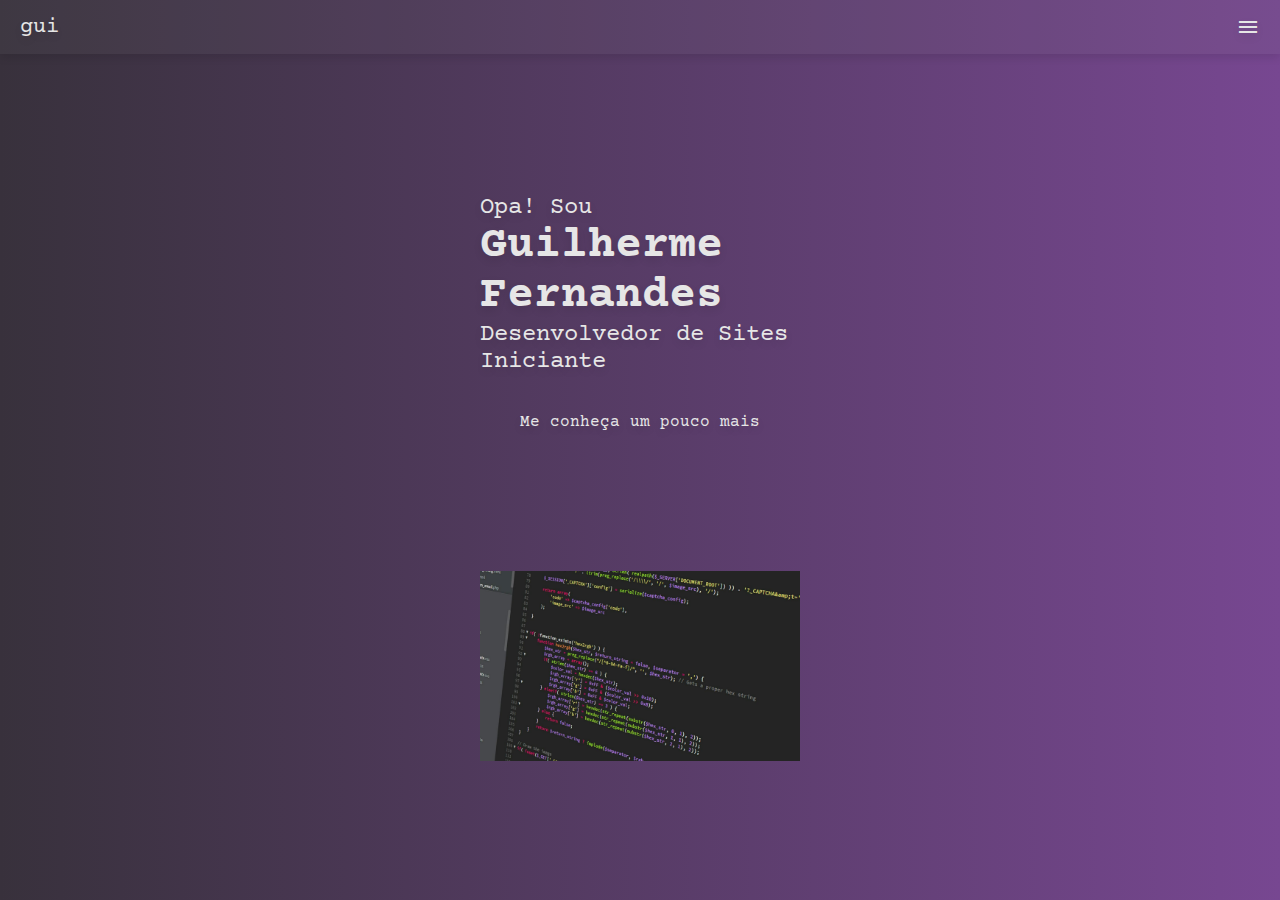
==== index.html @ 155e86f9 "inicio do projeto portfolio" ====
<!DOCTYPE html>
<html lang="pt-br">
<head>
    <meta charset="UTF-8">
    <meta name="viewport" content="width=device-width, initial-scale=1.0">
    <title>Portfólio do Gui</title>
    <link rel="stylesheet" href="estilos/style.css">

    <link rel="stylesheet" href="https://fonts.googleapis.com/icon?family=Material+Icons" rel="stylesheet" />
</head>
<body>
    <header>

        <div class="logo-menu"><a href="index.html">gui</a></div>

        <nav id="itens">
            <a href="#">Início</a>
            <a href="#">Resumo</a>
            <a href="#">Projetos</a>
        </nav>

        <i class="material-icons" id="menu" onclick="clickMenu()">menu</i>

    </header>

    <main>

        <section class="main-title">
            <p>Opa! Sou</p>
            <h1>Guilherme Fernandes</h1>
            <p>Desenvolvedor de Sites Iniciante</p>
        </section>

        <section class="main-text">
            <p>Me conheça um pouco mais</p>
        </section>
        
        <section class="main-image">
            <div></div>
        </section>
        
    </main>

    <script>
        function clickMenu() {
            if (itens.style.display == 'block') {
                itens.style.display = 'none'
            } else {
                itens.style.display = 'block'
            }
        }
    </script>

</body>
</html>
---- estilos/style.css ----
@charset "UTF-8";

@import url('https://fonts.googleapis.com/css2?family=Cabin:ital,wght@0,400..700;1,400..700&family=Courier+Prime:ital,wght@0,400;0,700;1,400;1,700&display=swap');

:root {
    --cor1: #8F3DBB;
    --cor2: #774791;
    --cor3: #A125E5;
    --cor4: #5A4366;
    --cor5: #38313C;
    --cor6: #302933;

    --fonte-padrao: 'Courier Prime';
}

* {
    margin: 0px;
    padding: 0px;
    box-sizing: border-box;
    color: rgb(230, 230, 230);
    font-family: var(--fonte-padrao);
    text-shadow: 0 4px 8px rgba(0, 0, 0, 0.1);
}

body {
    background-image: linear-gradient(to right, var(--cor5), var(--cor2) );
}

header {
    display: flex;
    flex-flow: row nowrap;
    align-items: center;
    justify-content: space-between;

    height: 6vh;
    background-color: rgba(128, 128, 128, 0.096);
    box-shadow: 0 4px 8px rgba(0, 0, 0, 0.1);
}

header > div.logo-menu {
    margin-left: 20px;
    font-size: 1.4em;
}

header > div.logo-menu > a {
    text-decoration: none;
}

header > i {
    cursor: pointer;
    text-shadow: 0 4px 8px rgba(0, 0, 0, 0.1);
    margin-right: 20px;
}

header > nav {
    display: none;
}

header > nav > a {
    text-decoration: none;
    margin-right: 10px;
}

main {
    display: flex;
    flex-flow: column wrap;
    align-items: center;
    justify-content: space-evenly;
    height: 94vh;
}

main > section.main-title {
    width: 320px;
    height: 80px;
}

main > section.main-title > p {
    font-size: 24px;
}

main > section.main-title > h1 {
    font-size: 45px;
}

main > section.main-text > p {
    
}

main > section.main-image > div {
    width: 320px;
    height: 190px;
    background: url(../imagens/developer.jpg) center center;
    background-size: cover;
}
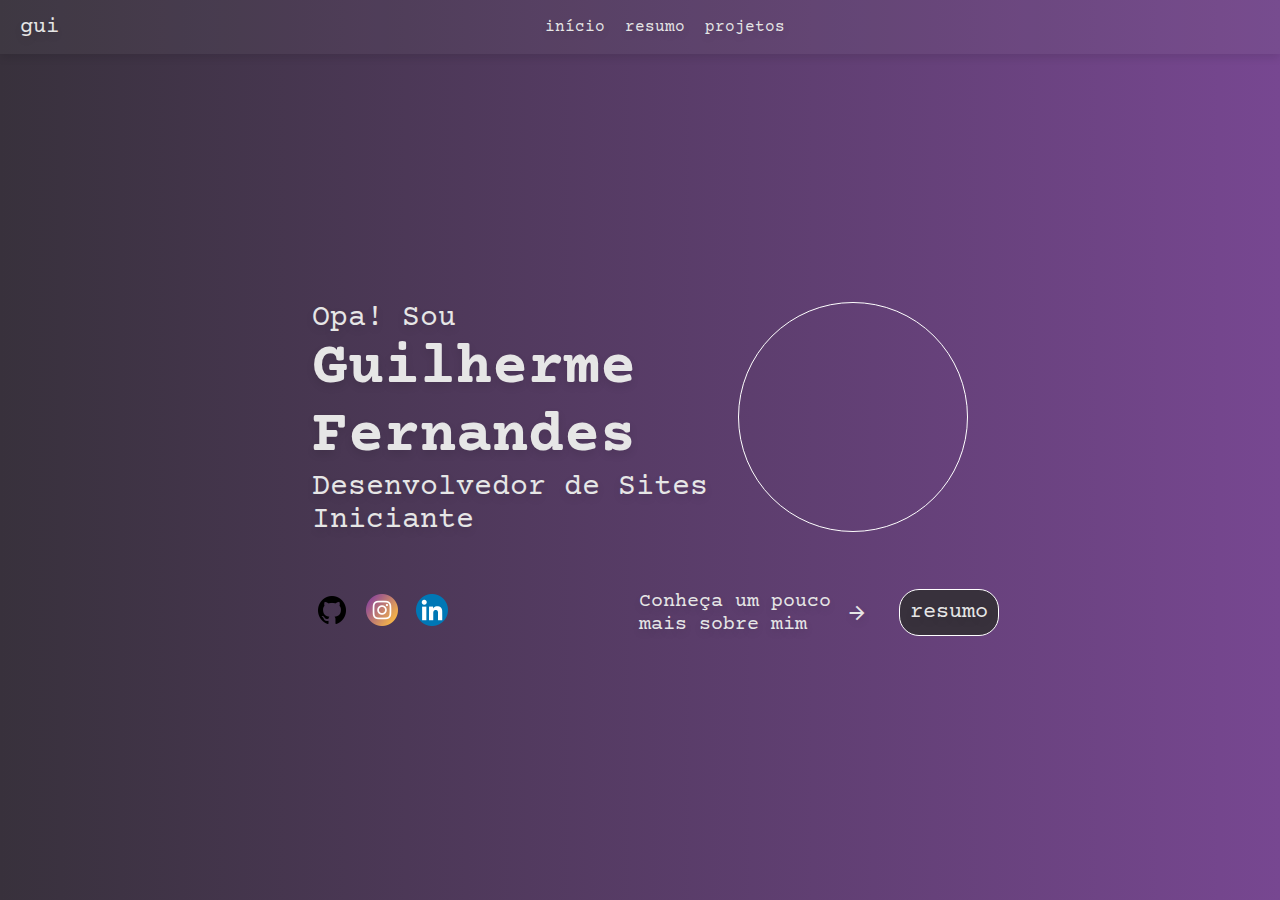
==== commit 91d4395d: "mq da pag principal feita" ====
--- a/index.html
+++ b/index.html
@@ -5,8 +5,188 @@
     <meta name="viewport" content="width=device-width, initial-scale=1.0">
     <title>Portfólio do Gui</title>
     <link rel="stylesheet" href="estilos/style.css">
-
+    
+
+    <link rel="shortcut icon" href="imagens/favicon.png" type="image/x-icon">
     <link rel="stylesheet" href="https://fonts.googleapis.com/icon?family=Material+Icons" rel="stylesheet" />
+
+    <style>
+        main {
+            display: flex;
+            flex-flow: column nowrap;
+            align-items: center;
+            justify-content: space-around;
+            height: 94vh;
+        }
+
+        main > div.bloco1 {
+            display: flex;
+            flex-flow: column nowrap;
+            align-items: center;
+        }
+
+        main > div.bloco1 > section.main-title {
+            margin-top: 70px;
+            width: 320px;
+            height: 180px;
+        }
+
+        main > div.bloco1 > section.main-title > p {
+            font-size: 24px;
+        }
+
+        main > div.bloco1 > section.main-title > h1 {
+            font-size: 45px;
+        }
+
+        main > div.bloco1 > section.main-image > div {
+            background: url(imagens/gui-trabalho.PNG);
+            background-size: cover;
+            border-radius: 75px;
+            width: 150px;
+            height: 150px;
+            border: 1px solid white;
+        }
+
+        main > div.bloco2 {
+            display: flex;
+            flex-flow: column;
+            align-items: center;
+        }
+
+        main > div.bloco2 > section.main-social {
+            display: flex;
+            flex-flow: row nowrap;
+            justify-content: flex-start;
+
+            width: 300px;
+        }
+
+        main > div.bloco2 > section.main-social > nav > a > img {
+            padding: 4px;
+            width: 40px;
+            height: 40px;
+        }
+
+        main > div.bloco2 > section.main-text {
+            display: flex;
+            flex-flow: row nowrap;
+            justify-content: space-between;
+            align-items: center;
+
+            height: 80px;
+            width: 320px;
+            margin-bottom: 60px;
+        }
+
+        main > div.bloco2 > section.main-text > p {
+            font-size: 16px;
+            width: 160px;
+        }
+
+        main > div.bloco2 > section.main-text > i {
+            font-size: 18px;
+        }
+
+        main > div.bloco2 > section.main-text > a {
+            font-size: 20px;
+            padding: 8px;
+            border: 1px solid white;
+            background-color: var(--cor5);
+            text-decoration: none;
+            border-radius: 20px;
+            margin-left: 15px;
+        }
+
+        main > div.bloco2 > section.main-text > a:hover {
+            background-color: white;
+            color: var(--cor6);
+            transition: .6s;
+        }
+
+        @media screen and (min-width: 768px){
+    
+            header > nav#itens {
+                display: block;
+                margin: auto;
+            }
+
+            header > i#menu{
+                display: none;
+            }
+
+            main {
+                display: flex;
+                flex-flow: column wrap;
+                justify-content: center;
+                align-content: center;
+            }
+            main > div.bloco1 {
+                flex-flow: row nowrap;
+
+            }
+
+            main > div.bloco2 {
+                flex-flow: row nowrap;
+
+            }
+            
+            main > div.bloco1 > section.main-title {
+                width: 396px;
+                height: 231px;
+                margin-top: 0px;
+            }
+
+            main > div.bloco1 > section.main-title > p {
+                font-size: 30px;
+            }
+
+            main > div.bloco1 > section.main-title > h1 {
+                font-size: 60px;
+            }
+
+            main > div.bloco1 > section.main-image > div {
+                width: 230px;
+                height: 230px;
+                border-radius: 120px;
+                margin-left: 30px;
+            }
+
+            main > div.bloco2 > section.main-social {
+                padding-left: 30px;
+                margin-top: 40px;
+                width: 357px;
+            }
+
+            main > div.bloco2 > section.main-text {
+                margin-top: 40px;
+                margin-bottom: 0px;
+                width: 360px;
+            }
+
+            main > div.bloco2 > section.main-text > p {
+                font-size: 20px;
+                width: 192px;
+            }
+
+            main > div.bloco2 > section.main-text > i {
+                font-size: 22px;
+            }
+
+            main > div.bloco2 > section.main-text > a {
+                font-size: 22px;
+                padding: 10px;
+            }
+        }
+
+        @media screen and (min-width: 992px) {
+            
+            main {
+
+            }
+        }
+    </style>
+
 </head>
 <body>
     <header>
@@ -14,9 +194,9 @@
         <div class="logo-menu"><a href="index.html">gui</a></div>
 
         <nav id="itens">
-            <a href="#">Início</a>
-            <a href="#">Resumo</a>
-            <a href="#">Projetos</a>
+            <a href="index.html">início</a>
+            <a href="resumo.html">resumo</a>
+            <a href="projetos.html">projetos</a>
         </nav>
 
         <i class="material-icons" id="menu" onclick="clickMenu()">menu</i>
@@ -25,19 +205,32 @@
 
     <main>
 
-        <section class="main-title">
-            <p>Opa! Sou</p>
-            <h1>Guilherme Fernandes</h1>
-            <p>Desenvolvedor de Sites Iniciante</p>
-        </section>
-
-        <section class="main-text">
-            <p>Me conheça um pouco mais</p>
-        </section>
-        
-        <section class="main-image">
-            <div></div>
-        </section>
+        <div class="bloco1">
+            <section class="main-title">
+                <p>Opa! Sou</p>
+                <h1>Guilherme Fernandes</h1>
+                <p>Desenvolvedor de Sites Iniciante</p>
+            </section>
+            <section class="main-image">
+                <div></div>
+            </section>
+        </div>
+
+        <div class="bloco2">
+            <section class="main-social">
+                <nav>
+                    <a href="https://github.com/guifernands" target="_blank"><img src="imagens/github.png" alt="GitHub"></a>
+                    <a href="https://www.instagram.com/unluckygui/" target="_blank"><img src="imagens/instagram.png" alt="Instagram"></a>
+                    <a href="https://www.linkedin.com/in/guilherme-fernandes-66114925b/" target="_blank"><img src="imagens/linkedin.png" alt="LinkedIn"></a>
+                    </nav>
+            </section>
+            
+            <section class="main-text">
+                <p>Conheça um pouco mais sobre mim </p>
+                <i class="material-icons">arrow_forward</i>
+                <a href="resumo.html">resumo</a>
+            </section>
+        </div>
         
     </main>
 
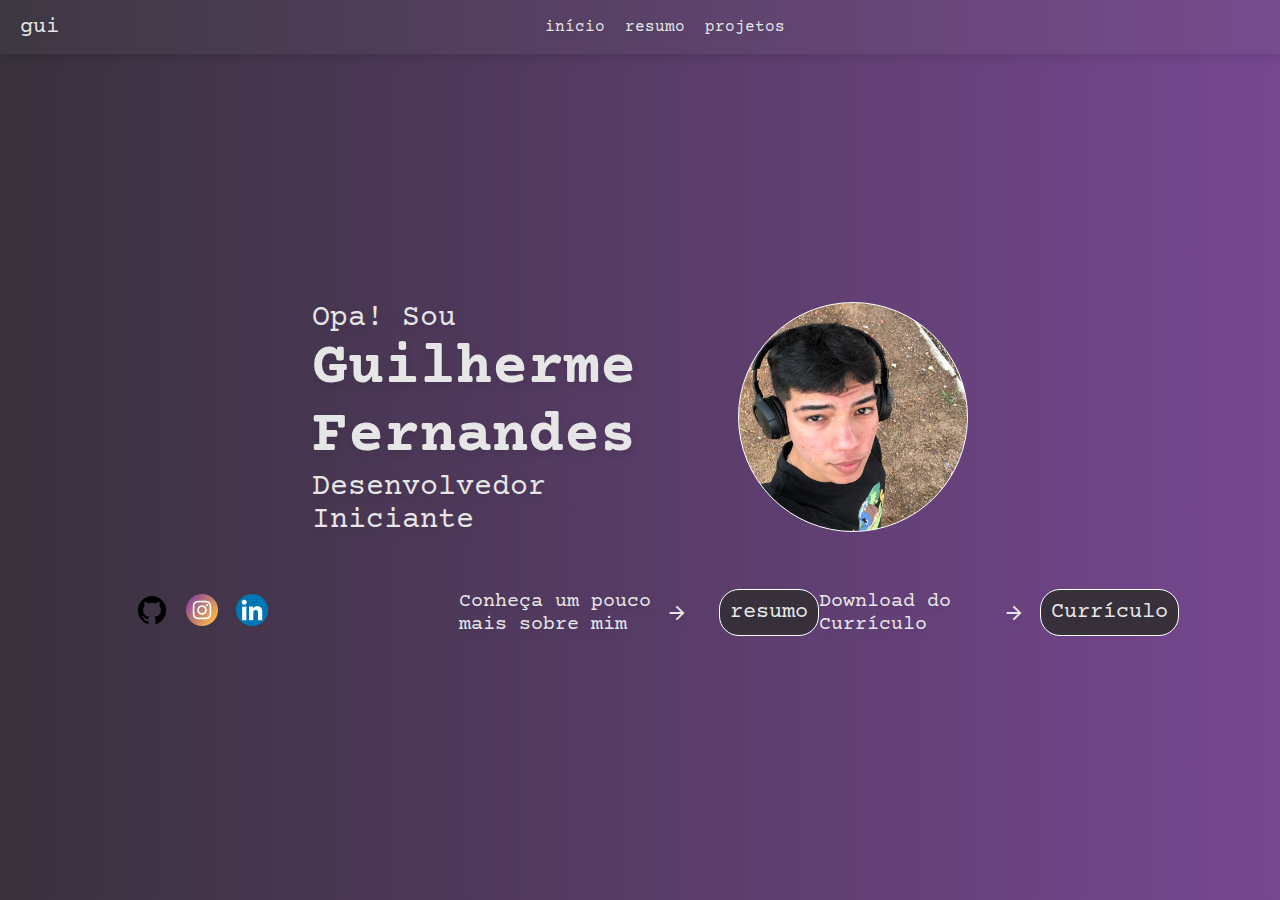
==== commit a4d971f3: "atualização portfolio" ====
--- a/index.html
+++ b/index.html
@@ -40,7 +40,7 @@
         }
 
         main > div.bloco1 > section.main-image > div {
-            background: url(imagens/gui-trabalho.PNG);
+            background: url(imagens/gui-foto.jpg);
             background-size: cover;
             border-radius: 75px;
             width: 150px;
@@ -76,7 +76,7 @@
 
             height: 80px;
             width: 320px;
-            margin-bottom: 60px;
+            
         }
 
         main > div.bloco2 > section.main-text > p {
@@ -209,7 +209,7 @@
             <section class="main-title">
                 <p>Opa! Sou</p>
                 <h1>Guilherme Fernandes</h1>
-                <p>Desenvolvedor de Sites Iniciante</p>
+                <p>Desenvolvedor Iniciante</p>
             </section>
             <section class="main-image">
                 <div></div>
@@ -230,6 +230,12 @@
                 <i class="material-icons">arrow_forward</i>
                 <a href="resumo.html">resumo</a>
             </section>
+
+            <section class="main-text">
+                <p>Download do Currículo</p>
+                <i class="material-icons">arrow_forward</i>
+                <a href="imagens/Currículo - Guilherme Fernandes Rodrigues .pdf" download="curriculo-guilherme.pdf">Currículo</a>
+            </section>
         </div>
         
     </main>
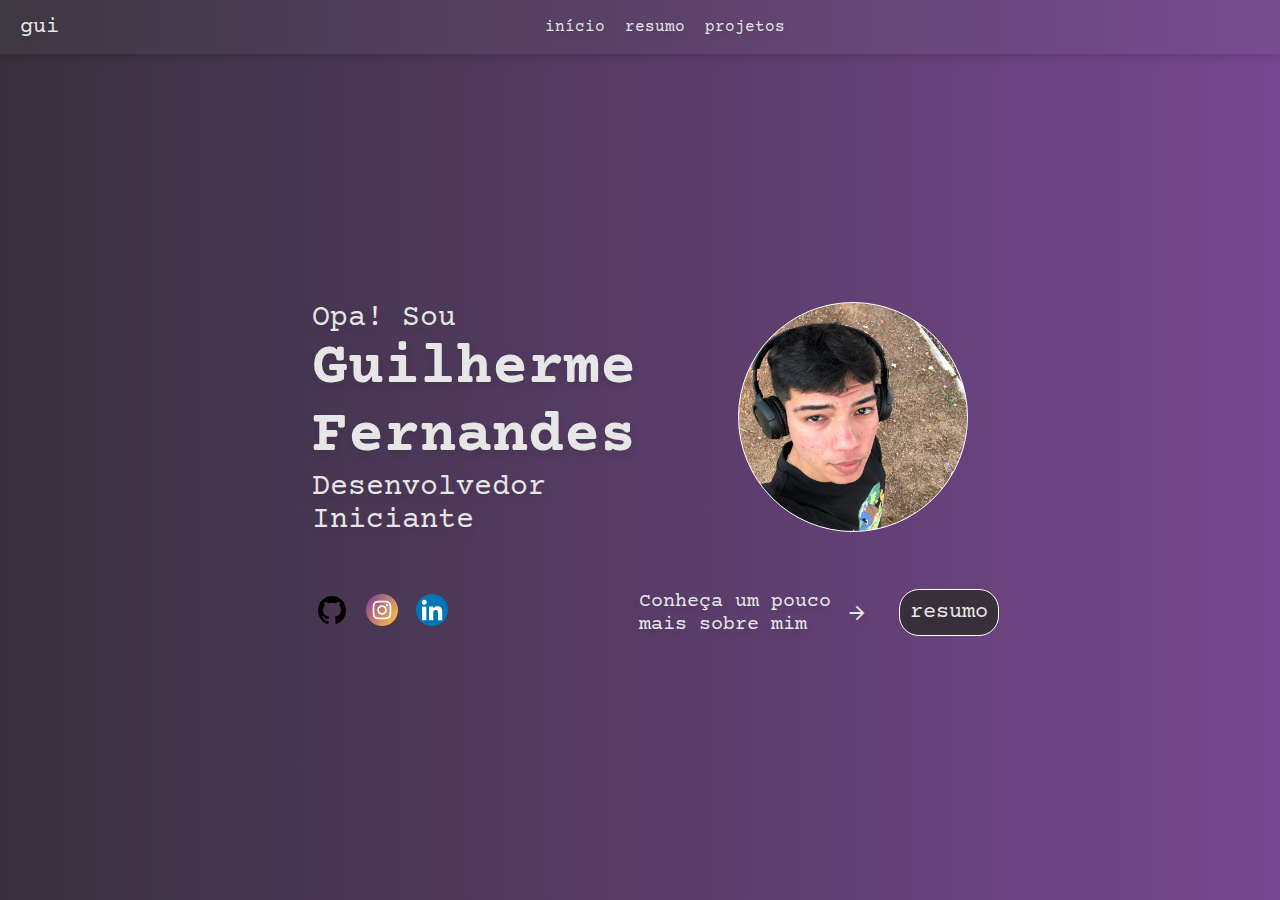
==== commit c2d374d1: "att portf" ====
--- a/index.html
+++ b/index.html
@@ -181,9 +181,7 @@
 
         @media screen and (min-width: 992px) {
             
-            main {
-
-            }
+            
         }
     </style>
 
@@ -230,12 +228,7 @@
                 <i class="material-icons">arrow_forward</i>
                 <a href="resumo.html">resumo</a>
             </section>
-
-            <section class="main-text">
-                <p>Download do Currículo</p>
-                <i class="material-icons">arrow_forward</i>
-                <a href="imagens/Currículo - Guilherme Fernandes Rodrigues .pdf" download="curriculo-guilherme.pdf">Currículo</a>
-            </section>
+            
         </div>
         
     </main>
